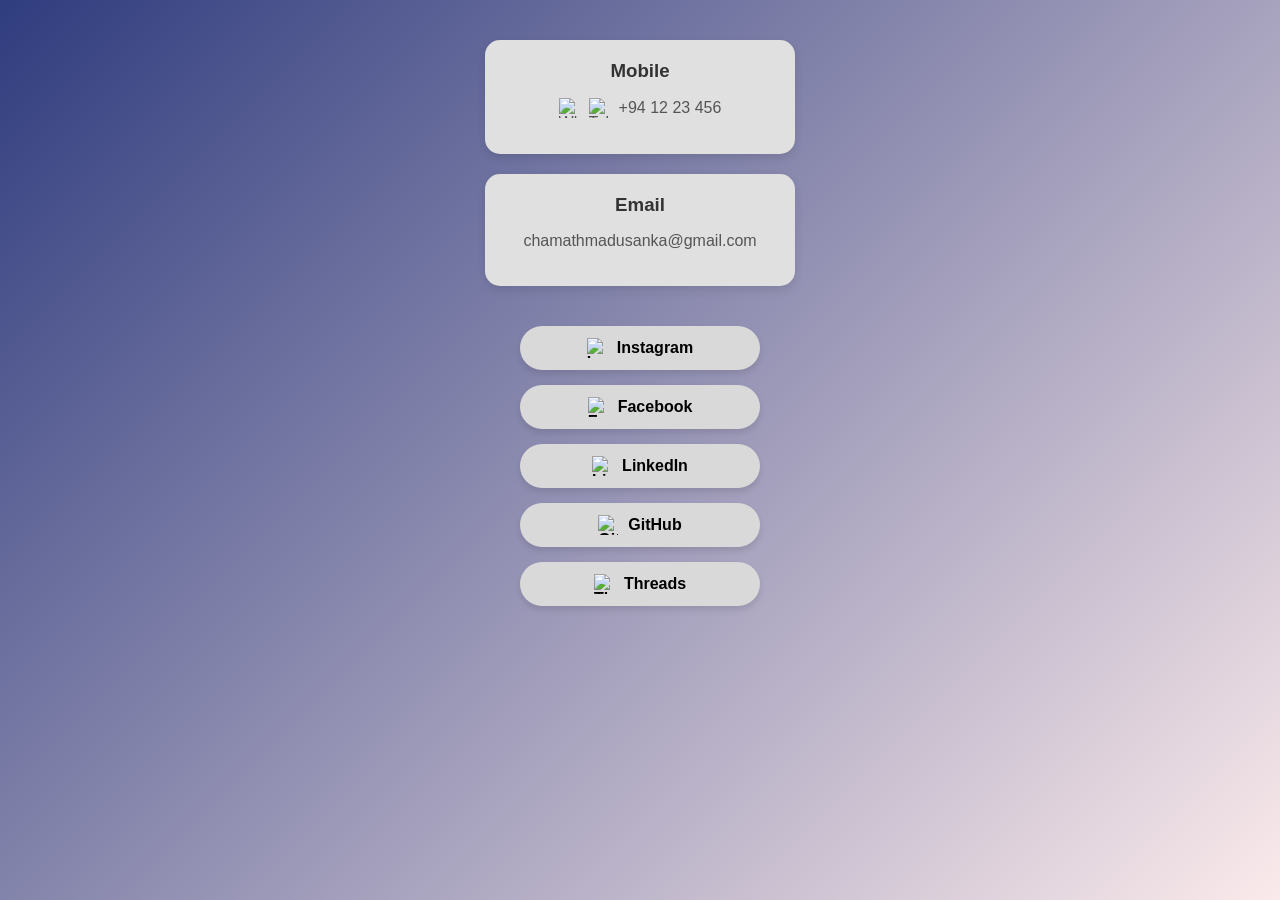
==== ContactMe.html @ 7a3ea479 "Added New HTML file" ====
<!DOCTYPE html>
<html lang="en">
<head>
  <meta charset="UTF-8" />
  <meta name="viewport" content="width=device-width, initial-scale=1.0"/>
  <title>Contact Me - Chamath Perera</title>
  <link rel="stylesheet" href="style.css" />
  <style>
    body {
      font-family: Arial, sans-serif;
      background-color: #f7f7f7;
      margin: 0;
      padding: 40px 20px;
      display: flex;
      flex-direction: column;
      align-items: center;
    }

    .contact-container {
      display: flex;
      flex-direction: column;
      gap: 20px;
      margin-bottom: 40px;
      align-items: center;
    }

    .info-box {
      background-color: #e0e0e0;
      padding: 20px 30px;
      border-radius: 15px;
      box-shadow: 0 4px 10px rgba(0,0,0,0.1);
      text-align: center;
      min-width: 250px;
    }

    .info-box h3 {
      margin: 0 0 10px;
      color: #333;
    }

    .info-box p {
      font-size: 16px;
      color: #555;
      display: flex;
      align-items: center;
      justify-content: center;
      gap: 10px;
    }

    .info-box img {
      width: 20px;
      height: 20px;
    }

    .social-buttons {
      display: flex;
      flex-direction: column;
      align-items: center;
      gap: 15px;
    }

    .social-buttons a {
      display: flex;
      align-items: center;
      gap: 10px;
      padding: 12px 20px;
      background-color: #d9d9d9;
      border-radius: 30px;
      text-decoration: none;
      color: #000;
      font-weight: bold;
      box-shadow: 0 4px 6px rgba(0,0,0,0.1);
      transition: transform 0.2s ease, background-color 0.2s ease;
      min-width: 200px;
      justify-content: center;
    }

    .social-buttons a:hover {
      transform: scale(1.05);
      background-color: #cfcfcf;
    }

    .social-buttons img {
      width: 20px;
      height: 20px;
    }
  </style>
</head>
<body>

  <div class="contact-container">
    <div class="info-box">
      <h3>Mobile</h3>
      <p>
        <img src="icons/whatsapp.png" alt="WhatsApp" />
        <img src="icons/telegram.png" alt="Telegram" />
        +94 12 23 456
      </p>
    </div>
    <div class="info-box">
      <h3>Email</h3>
      <p>chamathmadusanka@gmail.com</p>
    </div>
  </div>

  <div class="social-buttons">
    <a href="https://www.instagram.com/yourusername" target="_blank">
      <img src="icons/instagram.png" alt="Instagram" /> Instagram
    </a>
    <a href="https://www.facebook.com/yourusername" target="_blank">
      <img src="icons/facebook.png" alt="Facebook" /> Facebook
    </a>
    <a href="https://www.linkedin.com/in/yourusername" target="_blank">
      <img src="icons/linkedin.png" alt="LinkedIn" /> LinkedIn
    </a>
    <a href="https://github.com/yourusername" target="_blank">
      <img src="icons/github.png" alt="GitHub" /> GitHub
    </a>
    <a href="https://www.threads.net/@yourusername" target="_blank">
      <img src="icons/threads.png" alt="Threads" /> Threads
    </a>
  </div>

</body>
</html>
---- style.css ----
/* File: style.css */

/* Apply a fancy transparency look to the home page background */
body {
    background: linear-gradient(135deg, #2F3C7E 0%, #FBEAEB 100%);
    background-size: cover;
    background-attachment: fixed;
    color: #ffffff; /* Optional: Adjust text color for better readability */
    font-family: Arial, sans-serif;
    margin: 0;
    padding: 0;
}

.buttons {
    display: flex;
    justify-content: center; /* center buttons horizontally */
    gap: 20px; /* space between buttons */
    margin-top: 20px; /* some spacing below profile */
  }  

/* Style for buttons with more circular corners */
button {
    background-color: #2F3C7E;
    color: #ffffff;
    border: none;
    padding: 10px 20px;
    border-radius: 25px; /* Makes the corners more circular */
    cursor: pointer;
    font-size: 16px;
    transition: background-color 0.3s ease;
}

button:hover {
    background-color: #FBEAEB;
    color: #2F3C7E;
}
.profile {
    display: flex;
    justify-content: center; /* Center the whole profile block */
    align-items: center;
    gap: 20px;
    margin-bottom: 20px;
}

.profile-pic {
    width: 100px;
    height: 100px;
    border-radius: 50%;
    object-fit: cover;
    border: 3px solid #007aff;
}

.profile-info h1 {
    margin: 0;
    font-size: 24px;
}

.profile-info p {
    margin: 5px 0 0;
    font-style: italic;
    color: white;
}
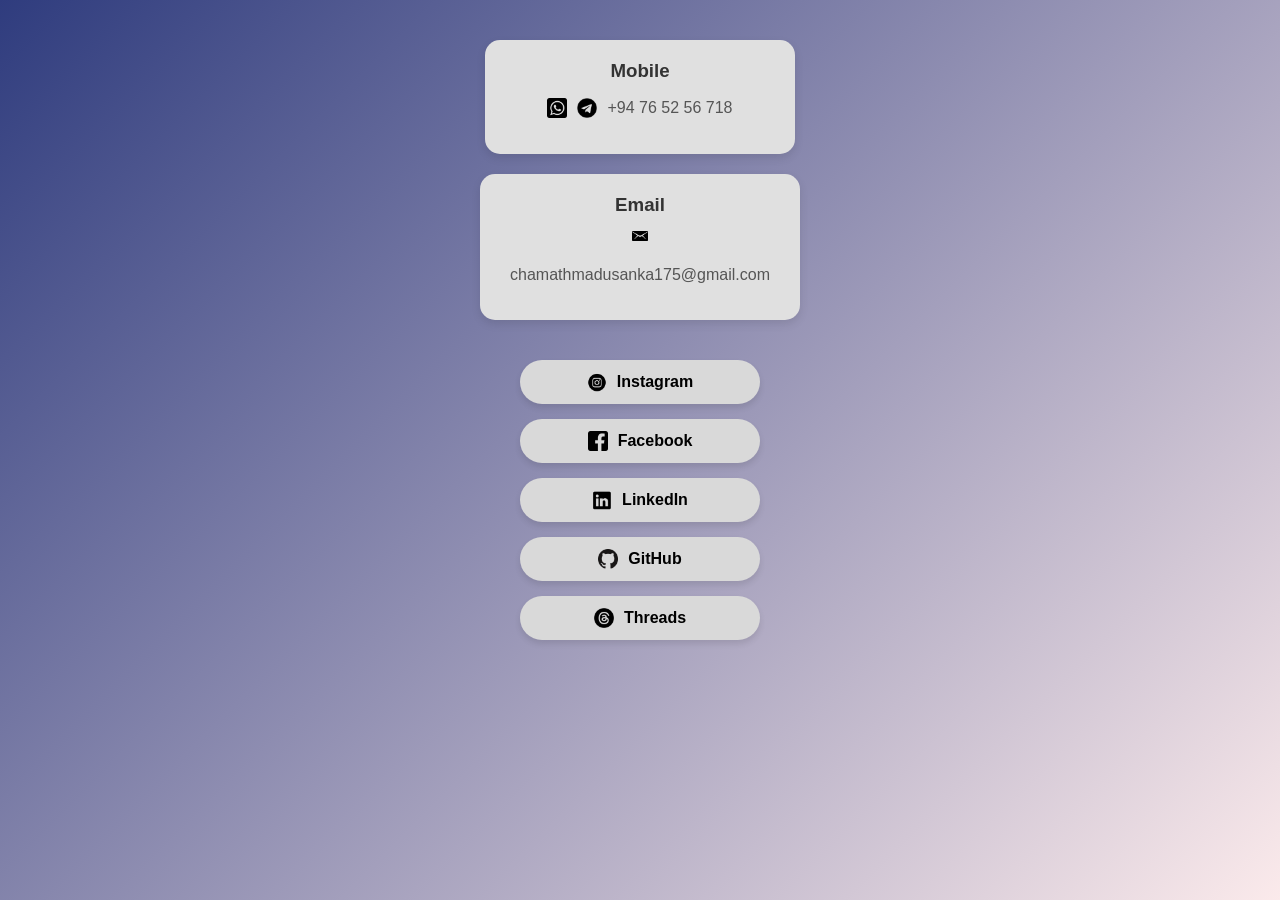
==== commit fbdc22ef: "Update ContactMe file" ====
--- a/ContactMe.html
+++ b/ContactMe.html
@@ -92,32 +92,33 @@
     <div class="info-box">
       <h3>Mobile</h3>
       <p>
-        <img src="icons/whatsapp.png" alt="WhatsApp" />
-        <img src="icons/telegram.png" alt="Telegram" />
-        +94 12 23 456
+        <img src="Icons/whatsapp.png" alt="WhatsApp" />
+        <img src="Icons/teligram.png" alt="Telegram" />
+        +94 76 52 56 718
       </p>
     </div>
     <div class="info-box">
       <h3>Email</h3>
-      <p>chamathmadusanka@gmail.com</p>
+      <img src="Icons/email.png" alt="Email">
+      <p>chamathmadusanka175@gmail.com</p>
     </div>
   </div>
 
   <div class="social-buttons">
-    <a href="https://www.instagram.com/yourusername" target="_blank">
-      <img src="icons/instagram.png" alt="Instagram" /> Instagram
+    <a href="https://www.instagram.com/chamaa_1399" target="_blank">
+      <img src="Icons/instagram.png" alt="Instagram" /> Instagram
     </a>
-    <a href="https://www.facebook.com/yourusername" target="_blank">
-      <img src="icons/facebook.png" alt="Facebook" /> Facebook
+    <a href="https://www.facebook.com/Chamath Madusanka" target="_blank">
+      <img src="Icons/facebook.png" alt="Facebook" /> Facebook
     </a>
-    <a href="https://www.linkedin.com/in/yourusername" target="_blank">
-      <img src="icons/linkedin.png" alt="LinkedIn" /> LinkedIn
+    <a href="https://www.linkedin.com/in/chamath-perera-8250a5254" target="_blank">
+      <img src="Icons/linkedin.png" alt="LinkedIn" /> LinkedIn
     </a>
-    <a href="https://github.com/yourusername" target="_blank">
-      <img src="icons/github.png" alt="GitHub" /> GitHub
+    <a href="https://github.com/chama-perera" target="_blank">
+      <img src="Icons/github.png" alt="GitHub" /> GitHub
     </a>
-    <a href="https://www.threads.net/@yourusername" target="_blank">
-      <img src="icons/threads.png" alt="Threads" /> Threads
+    <a href="https://www.threads.net/@chamaa_1399" target="_blank">
+      <img src="Icons/threads.png" alt="Threads" /> Threads
     </a>
   </div>
 
